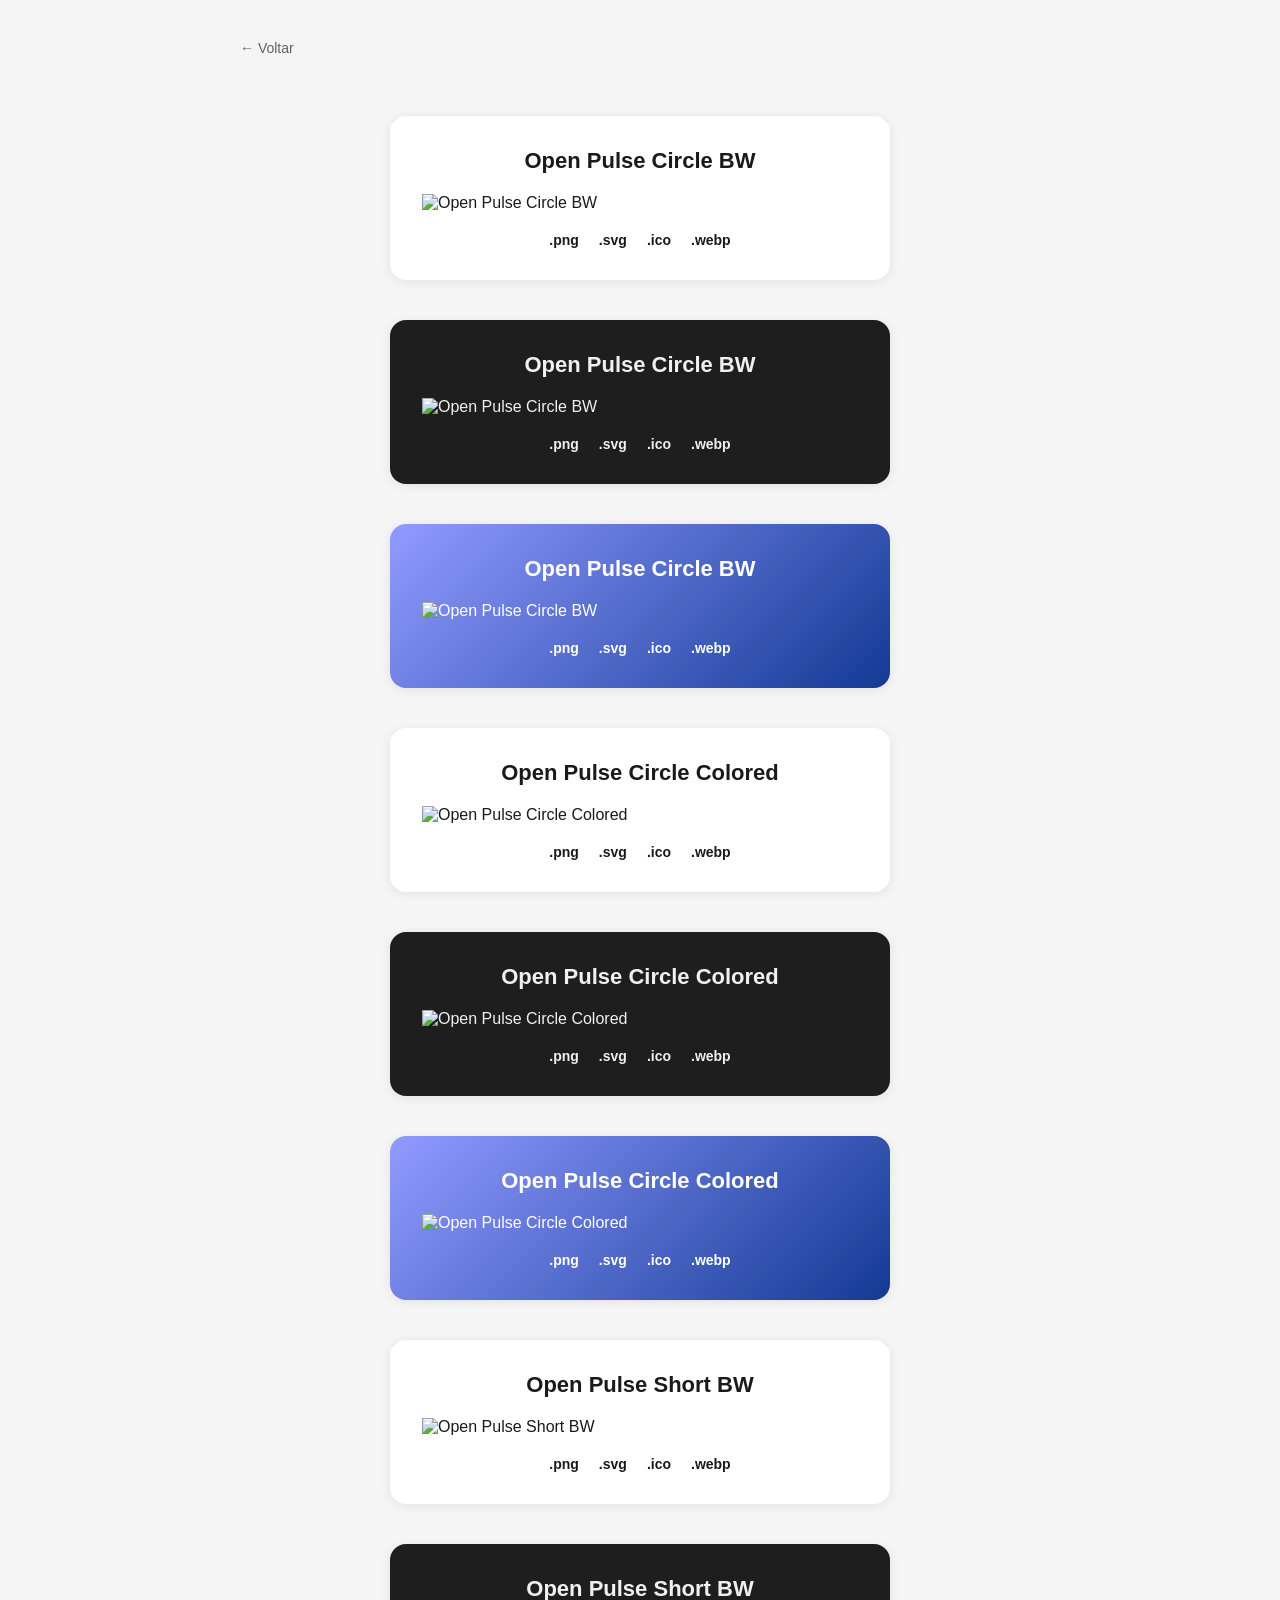
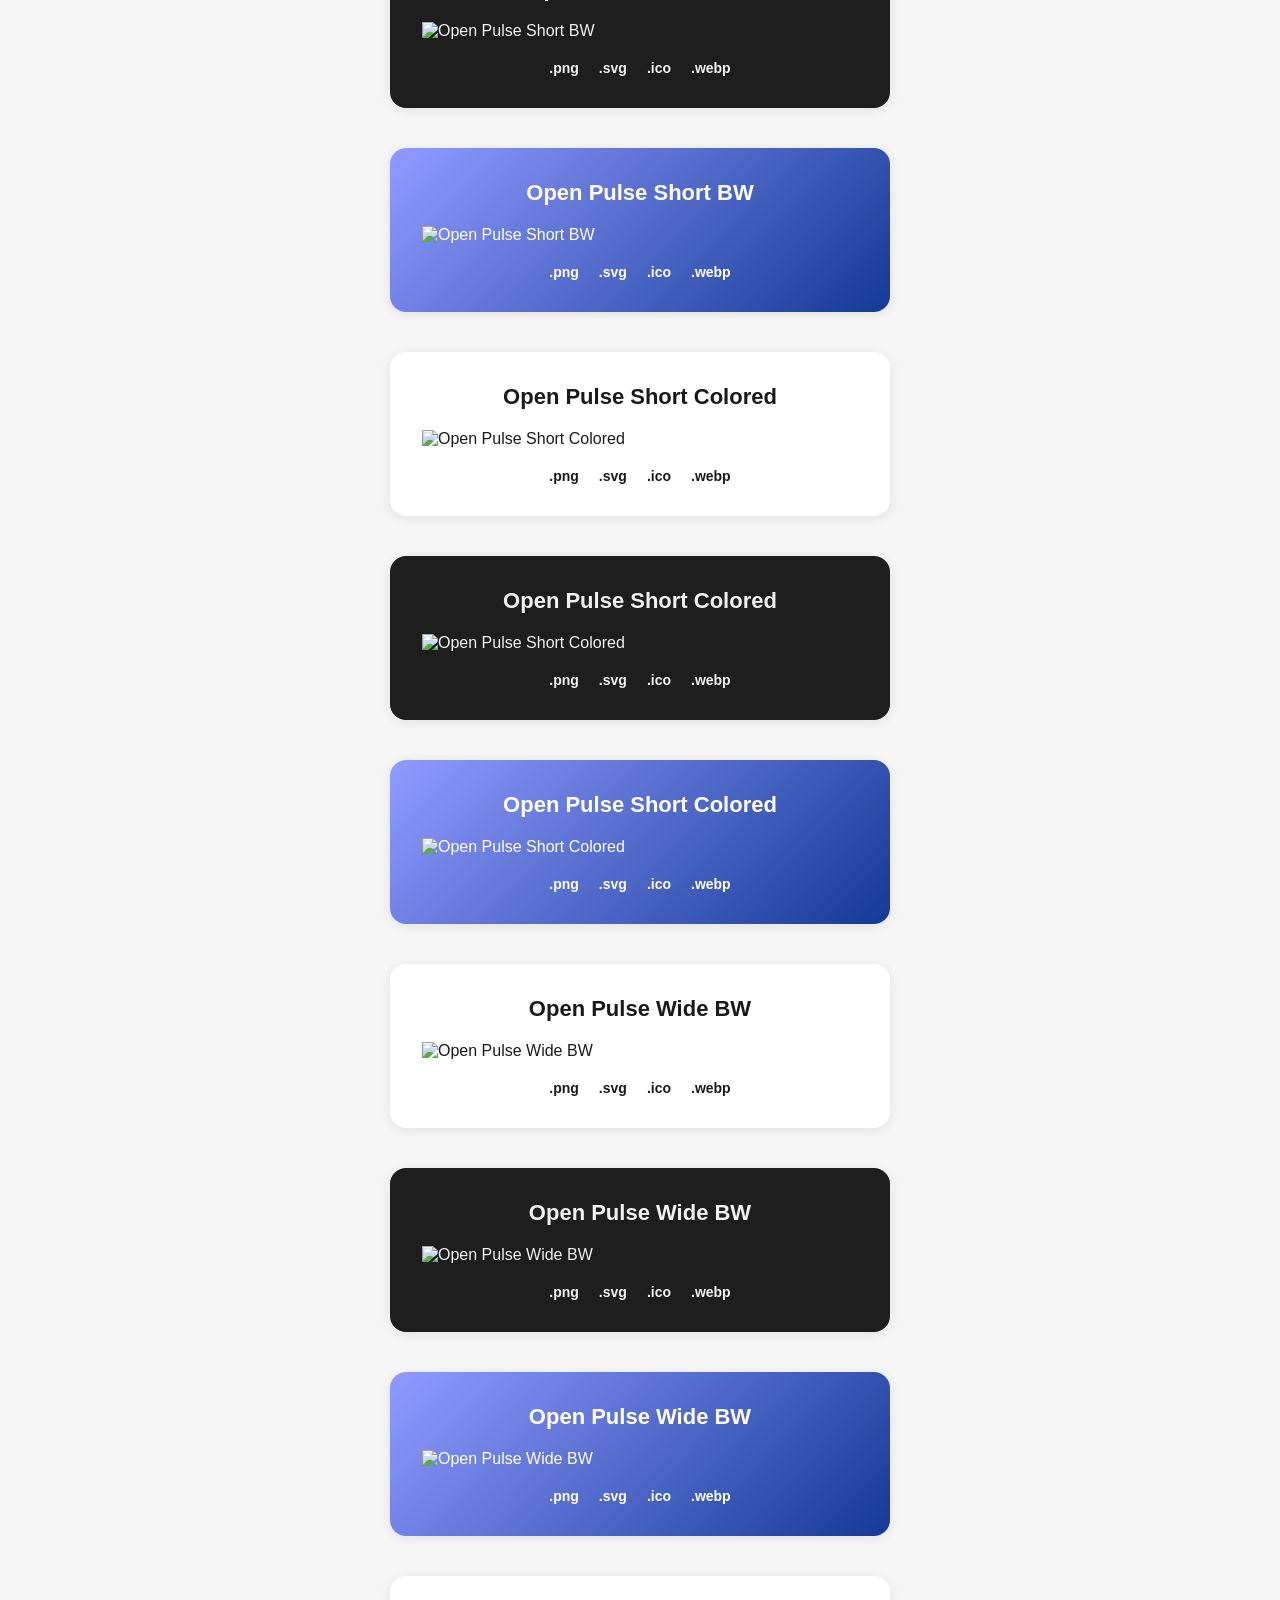
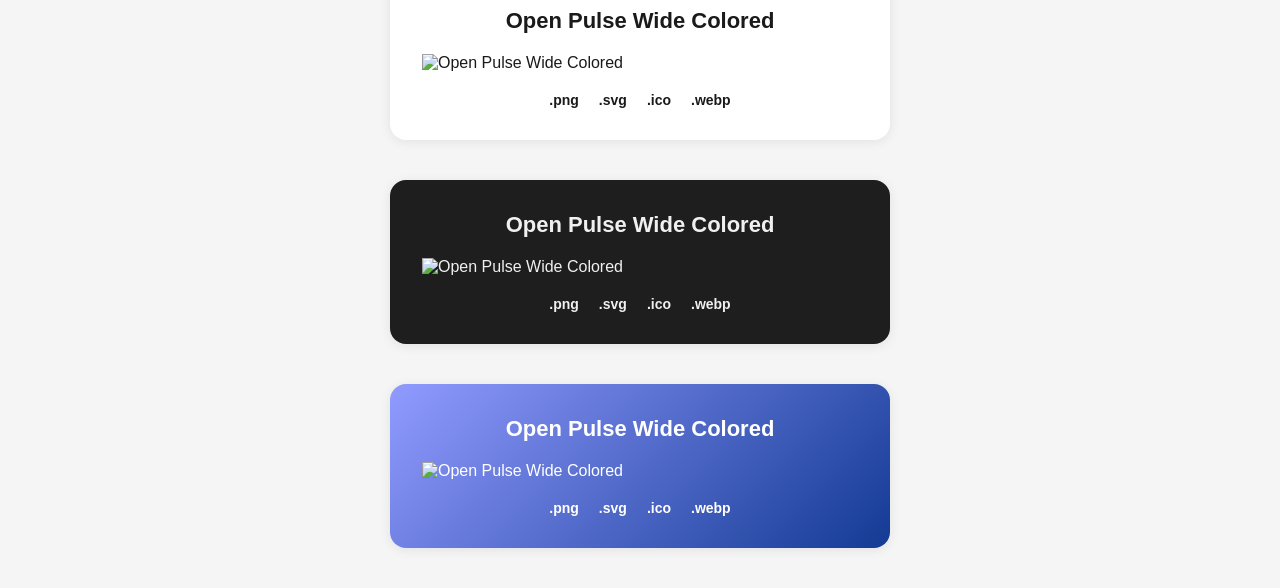
==== docs/pulse.html @ f3afb4b7 "rename pages to dos" ====
<!DOCTYPE html>
<html lang="pt-BR">
<head>
  <meta charset="UTF-8">
  <meta name="viewport" content="width=device-width, initial-scale=1.0">
  <title>Open Pulse — Logos</title>
  <link rel="stylesheet" href="style.css">
</head>
<body>
  <div class="container">

    <a href="index.html" class="back-link">&larr; Voltar</a>

    <div class="block theme-light">
      <div class="block-title">Open Pulse Circle BW</div>
      <img class="block-logo" src="../data/png/logos_open_pulse_circle_bw_light_background.png" alt="Open Pulse Circle BW">
      <ul class="block-links">
        <li><span class="label">.png</span></li>
        <li><span class="label">.svg</span></li>
        <li><span class="label">.ico</span></li>
        <li><span class="label">.webp</span></li>
      </ul>
    </div>

    <div class="block theme-dark">
      <div class="block-title">Open Pulse Circle BW</div>
      <img class="block-logo" src="../data/png/logos_open_pulse_circle_bw_dark_background.png" alt="Open Pulse Circle BW">
      <ul class="block-links">
        <li><span class="label">.png</span></li>
        <li><span class="label">.svg</span></li>
        <li><span class="label">.ico</span></li>
        <li><span class="label">.webp</span></li>
      </ul>
    </div>

    <div class="block theme-color">
      <div class="block-title">Open Pulse Circle BW</div>
      <img class="block-logo" src="../data/png/logos_open_pulse_circle_bw_other_background.png" alt="Open Pulse Circle BW">
      <ul class="block-links">
        <li><span class="label">.png</span></li>
        <li><span class="label">.svg</span></li>
        <li><span class="label">.ico</span></li>
        <li><span class="label">.webp</span></li>
      </ul>
    </div>

    <div class="block theme-light">
      <div class="block-title">Open Pulse Circle Colored</div>
      <img class="block-logo" src="../data/png/logos_open_pulse_circle_colored_light_background.png" alt="Open Pulse Circle Colored">
      <ul class="block-links">
        <li><span class="label">.png</span></li>
        <li><span class="label">.svg</span></li>
        <li><span class="label">.ico</span></li>
        <li><span class="label">.webp</span></li>
      </ul>
    </div>

    <div class="block theme-dark">
      <div class="block-title">Open Pulse Circle Colored</div>
      <img class="block-logo" src="../data/png/logos_open_pulse_circle_colored_dark_background.png" alt="Open Pulse Circle Colored">
      <ul class="block-links">
        <li><span class="label">.png</span></li>
        <li><span class="label">.svg</span></li>
        <li><span class="label">.ico</span></li>
        <li><span class="label">.webp</span></li>
      </ul>
    </div>

    <div class="block theme-color">
      <div class="block-title">Open Pulse Circle Colored</div>
      <img class="block-logo" src="../data/png/logos_open_pulse_circle_colored_other_background.png" alt="Open Pulse Circle Colored">
      <ul class="block-links">
        <li><span class="label">.png</span></li>
        <li><span class="label">.svg</span></li>
        <li><span class="label">.ico</span></li>
        <li><span class="label">.webp</span></li>
      </ul>
    </div>

    <div class="block theme-light">
      <div class="block-title">Open Pulse Short BW</div>
      <img class="block-logo" src="../data/png/logos_open_pulse_short_bw_light_background.png" alt="Open Pulse Short BW">
      <ul class="block-links">
        <li><span class="label">.png</span></li>
        <li><span class="label">.svg</span></li>
        <li><span class="label">.ico</span></li>
        <li><span class="label">.webp</span></li>
      </ul>
    </div>

    <div class="block theme-dark">
      <div class="block-title">Open Pulse Short BW</div>
      <img class="block-logo" src="../data/png/logos_open_pulse_short_bw_dark_background.png" alt="Open Pulse Short BW">
      <ul class="block-links">
        <li><span class="label">.png</span></li>
        <li><span class="label">.svg</span></li>
        <li><span class="label">.ico</span></li>
        <li><span class="label">.webp</span></li>
      </ul>
    </div>

    <div class="block theme-color">
      <div class="block-title">Open Pulse Short BW</div>
      <img class="block-logo" src="../data/png/logos_open_pulse_short_bw_other_background.png" alt="Open Pulse Short BW">
      <ul class="block-links">
        <li><span class="label">.png</span></li>
        <li><span class="label">.svg</span></li>
        <li><span class="label">.ico</span></li>
        <li><span class="label">.webp</span></li>
      </ul>
    </div>

    <div class="block theme-light">
      <div class="block-title">Open Pulse Short Colored</div>
      <img class="block-logo" src="../data/png/logos_open_pulse_short_colored_light_background.png" alt="Open Pulse Short Colored">
      <ul class="block-links">
        <li><span class="label">.png</span></li>
        <li><span class="label">.svg</span></li>
        <li><span class="label">.ico</span></li>
        <li><span class="label">.webp</span></li>
      </ul>
    </div>

    <div class="block theme-dark">
      <div class="block-title">Open Pulse Short Colored</div>
      <img class="block-logo" src="../data/png/logos_open_pulse_short_colored_dark_background.png" alt="Open Pulse Short Colored">
      <ul class="block-links">
        <li><span class="label">.png</span></li>
        <li><span class="label">.svg</span></li>
        <li><span class="label">.ico</span></li>
        <li><span class="label">.webp</span></li>
      </ul>
    </div>

    <div class="block theme-color">
      <div class="block-title">Open Pulse Short Colored</div>
      <img class="block-logo" src="../data/png/logos_open_pulse_short_colored_other_background.png" alt="Open Pulse Short Colored">
      <ul class="block-links">
        <li><span class="label">.png</span></li>
        <li><span class="label">.svg</span></li>
        <li><span class="label">.ico</span></li>
        <li><span class="label">.webp</span></li>
      </ul>
    </div>

    <div class="block theme-light">
      <div class="block-title">Open Pulse Wide BW</div>
      <img class="block-logo" src="../data/png/logos_open_pulse_wide_bw_light_background.png" alt="Open Pulse Wide BW">
      <ul class="block-links">
        <li><span class="label">.png</span></li>
        <li><span class="label">.svg</span></li>
        <li><span class="label">.ico</span></li>
        <li><span class="label">.webp</span></li>
      </ul>
    </div>

    <div class="block theme-dark">
      <div class="block-title">Open Pulse Wide BW</div>
      <img class="block-logo" src="../data/png/logos_open_pulse_wide_bw_dark_background.png" alt="Open Pulse Wide BW">
      <ul class="block-links">
        <li><span class="label">.png</span></li>
        <li><span class="label">.svg</span></li>
        <li><span class="label">.ico</span></li>
        <li><span class="label">.webp</span></li>
      </ul>
    </div>

    <div class="block theme-color">
      <div class="block-title">Open Pulse Wide BW</div>
      <img class="block-logo" src="../data/png/logos_open_pulse_wide_bw_other_background.png" alt="Open Pulse Wide BW">
      <ul class="block-links">
        <li><span class="label">.png</span></li>
        <li><span class="label">.svg</span></li>
        <li><span class="label">.ico</span></li>
        <li><span class="label">.webp</span></li>
      </ul>
    </div>

    <div class="block theme-light">
      <div class="block-title">Open Pulse Wide Colored</div>
      <img class="block-logo" src="../data/png/logos_open_pulse_wide_colored_light_background.png" alt="Open Pulse Wide Colored">
      <ul class="block-links">
        <li><span class="label">.png</span></li>
        <li><span class="label">.svg</span></li>
        <li><span class="label">.ico</span></li>
        <li><span class="label">.webp</span></li>
      </ul>
    </div>

    <div class="block theme-dark">
      <div class="block-title">Open Pulse Wide Colored</div>
      <img class="block-logo" src="../data/png/logos_open_pulse_wide_colored_dark_background.png" alt="Open Pulse Wide Colored">
      <ul class="block-links">
        <li><span class="label">.png</span></li>
        <li><span class="label">.svg</span></li>
        <li><span class="label">.ico</span></li>
        <li><span class="label">.webp</span></li>
      </ul>
    </div>

    <div class="block theme-color">
      <div class="block-title">Open Pulse Wide Colored</div>
      <img class="block-logo" src="../data/png/logos_open_pulse_wide_colored_other_background.png" alt="Open Pulse Wide Colored">
      <ul class="block-links">
        <li><span class="label">.png</span></li>
        <li><span class="label">.svg</span></li>
        <li><span class="label">.ico</span></li>
        <li><span class="label">.webp</span></li>
      </ul>
    </div>

  </div>
</body>
</html>
---- docs/style.css ----
* {
  margin: 0;
  padding: 0;
  box-sizing: border-box;
}

body {
  font-family: -apple-system, BlinkMacSystemFont, 'Segoe UI', Roboto, sans-serif;
  background: #f5f5f5;
  padding: 40px 20px;
}

.container {
  max-width: 800px;
  margin: 0 auto;
  display: flex;
  flex-direction: column;
  align-items: center;
  gap: 40px;
}

.block {
  width: 100%;
  max-width: 500px;
  border-radius: 16px;
  padding: 32px;
  transition: background 0.3s, color 0.3s;
  background: #ffffff;
  color: #1a1a1a;
  box-shadow: 0 2px 12px rgba(0, 0, 0, 0.08);
}

.block-title {
  font-size: 22px;
  font-weight: 700;
  margin-bottom: 20px;
  text-align: center;
}

.block-logo {
  display: block;
  max-width: 100%;
  height: auto;
  margin: 0 auto 20px;
  max-height: 160px;
  object-fit: contain;
}

.back-link {
  display: inline-block;
  margin-bottom: 20px;
  color: inherit;
  text-decoration: none;
  font-size: 14px;
  opacity: 0.6;
  align-self: flex-start;
}

.back-link:hover {
  opacity: 1;
}

.block-links {
  list-style: none;
  display: flex;
  flex-wrap: wrap;
  justify-content: center;
  gap: 12px 20px;
}

.block-links li {
  font-size: 14px;
}

.block-links .label {
  font-weight: 600;
}

.nav-btn {
  display: block;
  width: 280px;
  padding: 16px 0;
  border-radius: 12px;
  font-size: 20px;
  font-weight: 700;
  text-decoration: none;
  color: #fff;
  background: #1a1a1a;
  transition: opacity 0.2s;
  text-align: center;
}

.nav-btn:hover {
  opacity: 0.8;
}

.block.theme-light {
  background: #ffffff;
  color: #1a1a1a;
}

.block.theme-dark {
  background: #1e1e1e;
  color: #f0f0f0;
}

.block.theme-color {
  background: linear-gradient(135deg, #919BFF, #133A94);
  color: #ffffff;
}
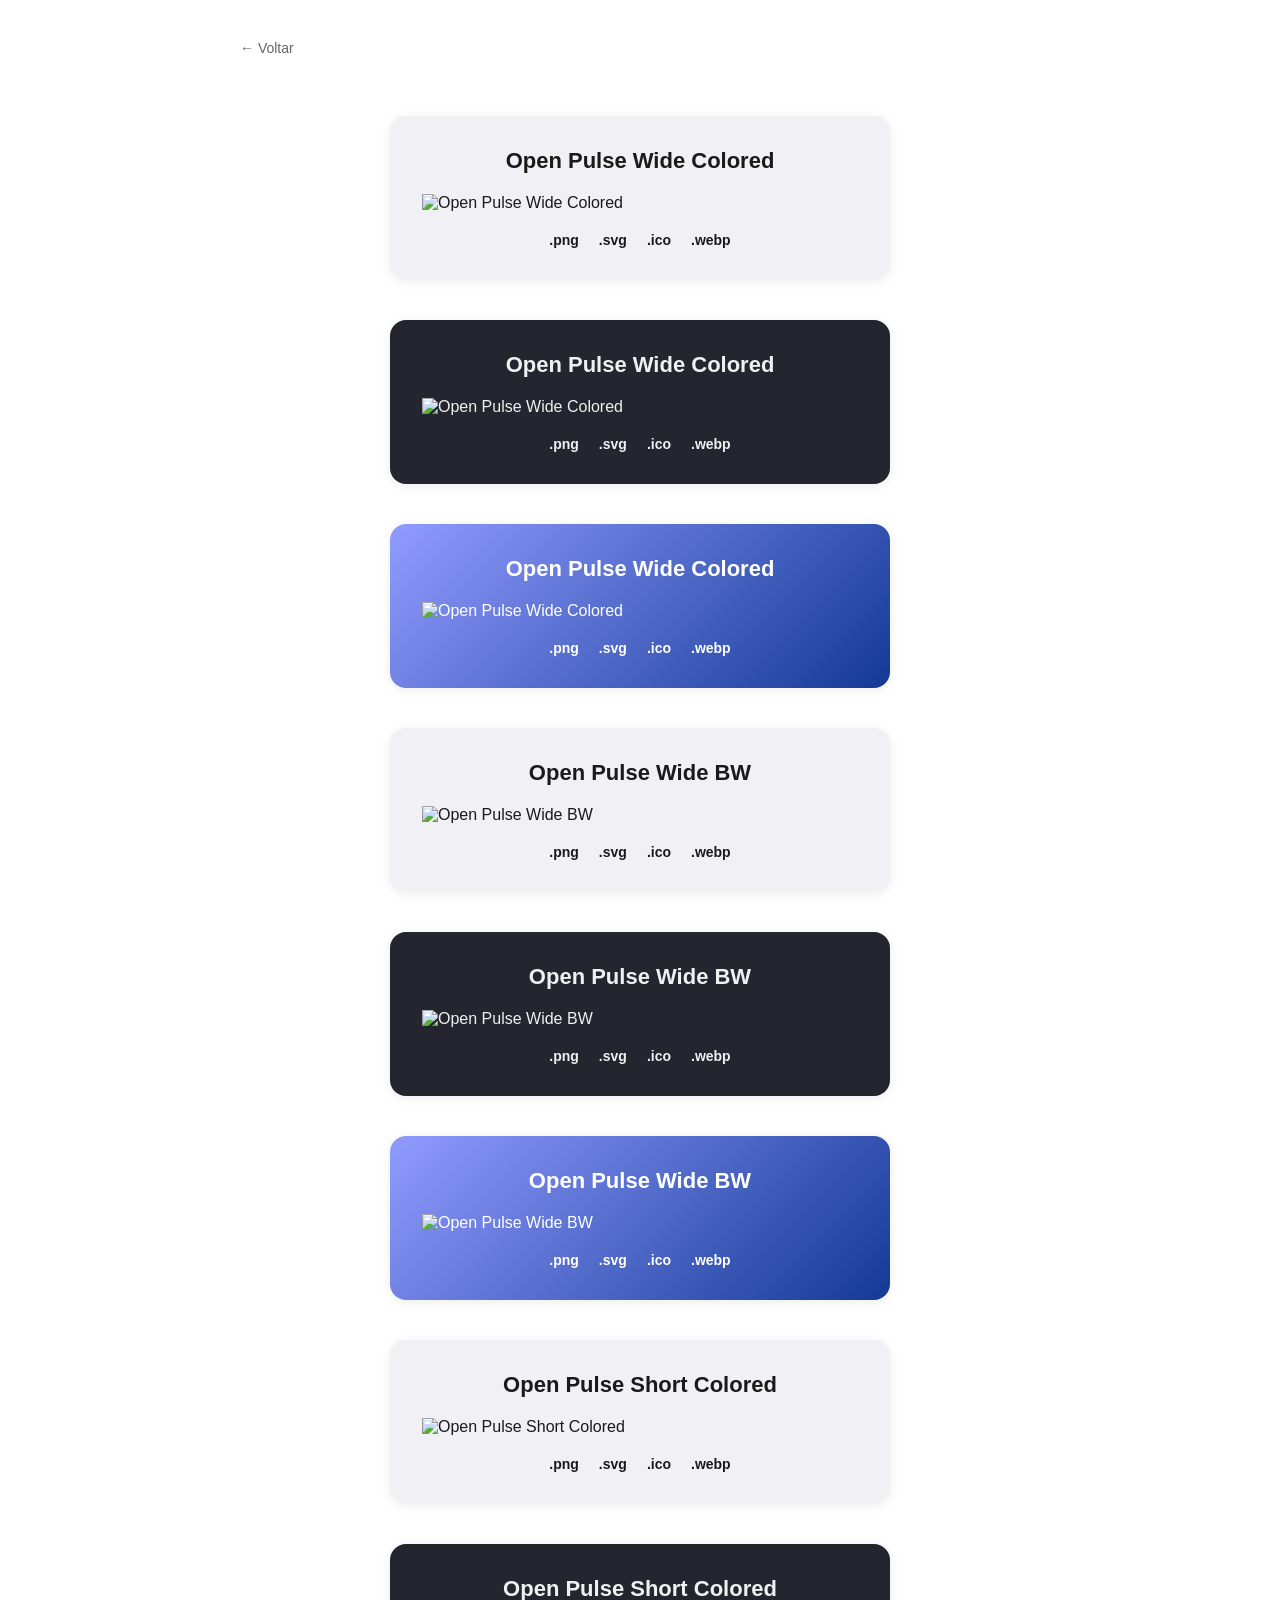
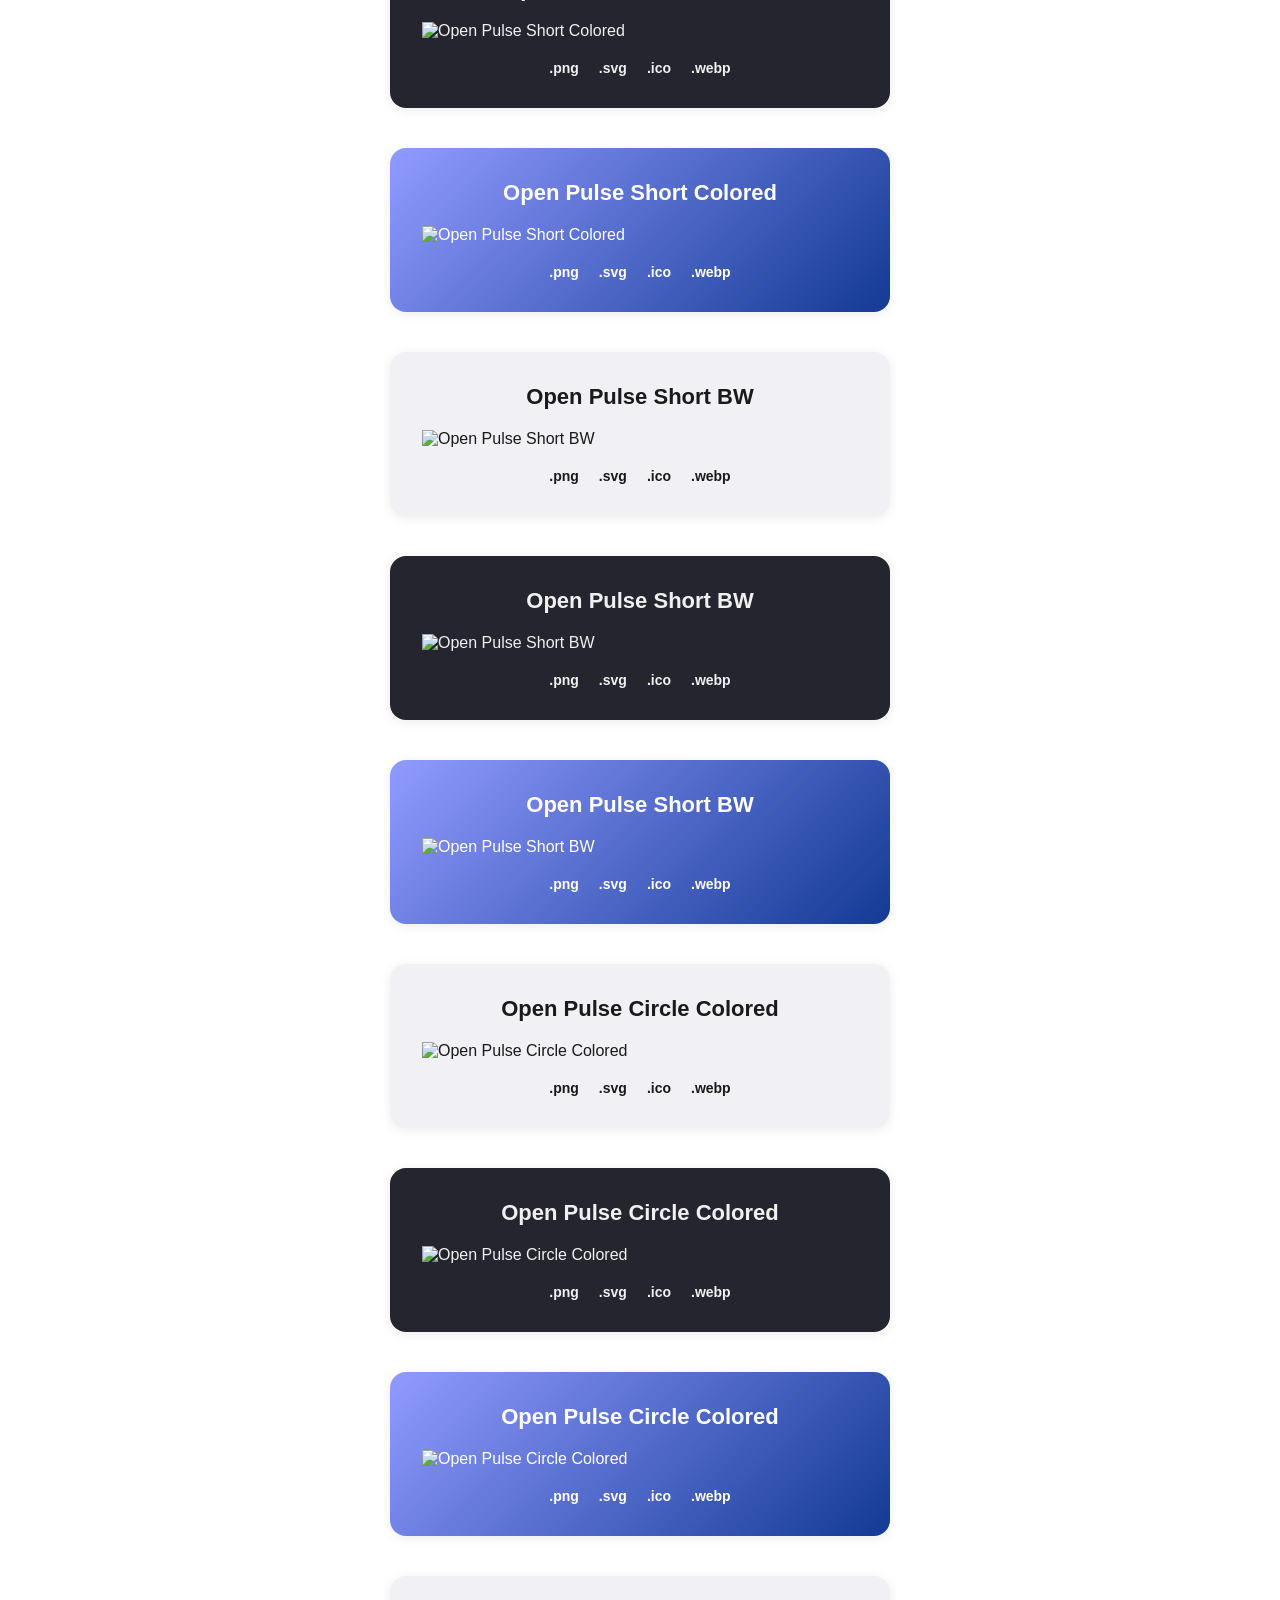
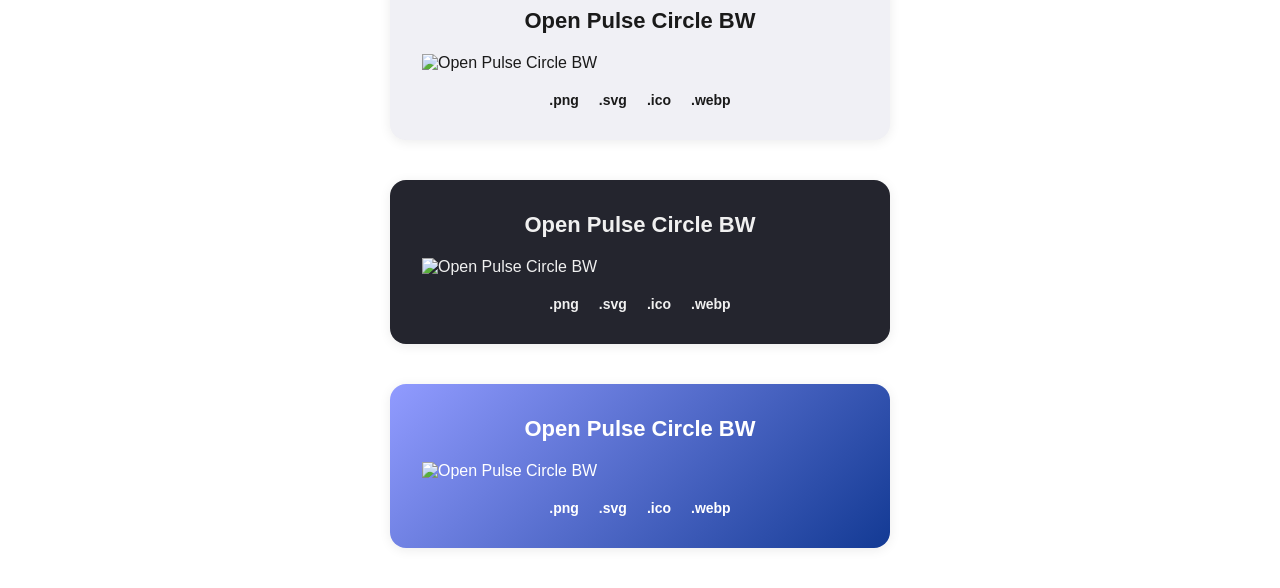
==== commit 59f8d779: "Update pulse page order" ====
--- a/docs/pulse.html
+++ b/docs/pulse.html
@@ -12,8 +12,174 @@
     <a href="index.html" class="back-link">&larr; Voltar</a>
 
     <div class="block theme-light">
+      <div class="block-title">Open Pulse Wide Colored</div>
+      <img class="block-logo" src="https://media.githubusercontent.com/media/andrefpf/bosta/main/data/png/logos_open_pulse_wide_colored_light_background.png" alt="Open Pulse Wide Colored">
+      <ul class="block-links">
+        <li><span class="label">.png</span></li>
+        <li><span class="label">.svg</span></li>
+        <li><span class="label">.ico</span></li>
+        <li><span class="label">.webp</span></li>
+      </ul>
+    </div>
+
+    <div class="block theme-dark">
+      <div class="block-title">Open Pulse Wide Colored</div>
+      <img class="block-logo" src="https://media.githubusercontent.com/media/andrefpf/bosta/main/data/png/logos_open_pulse_wide_colored_dark_background.png" alt="Open Pulse Wide Colored">
+      <ul class="block-links">
+        <li><span class="label">.png</span></li>
+        <li><span class="label">.svg</span></li>
+        <li><span class="label">.ico</span></li>
+        <li><span class="label">.webp</span></li>
+      </ul>
+    </div>
+
+    <div class="block theme-color">
+      <div class="block-title">Open Pulse Wide Colored</div>
+      <img class="block-logo" src="https://media.githubusercontent.com/media/andrefpf/bosta/main/data/png/logos_open_pulse_wide_colored_other_background.png" alt="Open Pulse Wide Colored">
+      <ul class="block-links">
+        <li><span class="label">.png</span></li>
+        <li><span class="label">.svg</span></li>
+        <li><span class="label">.ico</span></li>
+        <li><span class="label">.webp</span></li>
+      </ul>
+    </div>
+
+    <div class="block theme-light">
+      <div class="block-title">Open Pulse Wide BW</div>
+      <img class="block-logo" src="https://media.githubusercontent.com/media/andrefpf/bosta/main/data/png/logos_open_pulse_wide_bw_light_background.png" alt="Open Pulse Wide BW">
+      <ul class="block-links">
+        <li><span class="label">.png</span></li>
+        <li><span class="label">.svg</span></li>
+        <li><span class="label">.ico</span></li>
+        <li><span class="label">.webp</span></li>
+      </ul>
+    </div>
+
+    <div class="block theme-dark">
+      <div class="block-title">Open Pulse Wide BW</div>
+      <img class="block-logo" src="https://media.githubusercontent.com/media/andrefpf/bosta/main/data/png/logos_open_pulse_wide_bw_dark_background.png" alt="Open Pulse Wide BW">
+      <ul class="block-links">
+        <li><span class="label">.png</span></li>
+        <li><span class="label">.svg</span></li>
+        <li><span class="label">.ico</span></li>
+        <li><span class="label">.webp</span></li>
+      </ul>
+    </div>
+
+    <div class="block theme-color">
+      <div class="block-title">Open Pulse Wide BW</div>
+      <img class="block-logo" src="https://media.githubusercontent.com/media/andrefpf/bosta/main/data/png/logos_open_pulse_wide_bw_other_background.png" alt="Open Pulse Wide BW">
+      <ul class="block-links">
+        <li><span class="label">.png</span></li>
+        <li><span class="label">.svg</span></li>
+        <li><span class="label">.ico</span></li>
+        <li><span class="label">.webp</span></li>
+      </ul>
+    </div>
+
+    <div class="block theme-light">
+      <div class="block-title">Open Pulse Short Colored</div>
+      <img class="block-logo" src="https://media.githubusercontent.com/media/andrefpf/bosta/main/data/png/logos_open_pulse_short_colored_light_background.png" alt="Open Pulse Short Colored">
+      <ul class="block-links">
+        <li><span class="label">.png</span></li>
+        <li><span class="label">.svg</span></li>
+        <li><span class="label">.ico</span></li>
+        <li><span class="label">.webp</span></li>
+      </ul>
+    </div>
+
+    <div class="block theme-dark">
+      <div class="block-title">Open Pulse Short Colored</div>
+      <img class="block-logo" src="https://media.githubusercontent.com/media/andrefpf/bosta/main/data/png/logos_open_pulse_short_colored_dark_background.png" alt="Open Pulse Short Colored">
+      <ul class="block-links">
+        <li><span class="label">.png</span></li>
+        <li><span class="label">.svg</span></li>
+        <li><span class="label">.ico</span></li>
+        <li><span class="label">.webp</span></li>
+      </ul>
+    </div>
+
+    <div class="block theme-color">
+      <div class="block-title">Open Pulse Short Colored</div>
+      <img class="block-logo" src="https://media.githubusercontent.com/media/andrefpf/bosta/main/data/png/logos_open_pulse_short_colored_other_background.png" alt="Open Pulse Short Colored">
+      <ul class="block-links">
+        <li><span class="label">.png</span></li>
+        <li><span class="label">.svg</span></li>
+        <li><span class="label">.ico</span></li>
+        <li><span class="label">.webp</span></li>
+      </ul>
+    </div>
+
+    <div class="block theme-light">
+      <div class="block-title">Open Pulse Short BW</div>
+      <img class="block-logo" src="https://media.githubusercontent.com/media/andrefpf/bosta/main/data/png/logos_open_pulse_short_bw_light_background.png" alt="Open Pulse Short BW">
+      <ul class="block-links">
+        <li><span class="label">.png</span></li>
+        <li><span class="label">.svg</span></li>
+        <li><span class="label">.ico</span></li>
+        <li><span class="label">.webp</span></li>
+      </ul>
+    </div>
+
+    <div class="block theme-dark">
+      <div class="block-title">Open Pulse Short BW</div>
+      <img class="block-logo" src="https://media.githubusercontent.com/media/andrefpf/bosta/main/data/png/logos_open_pulse_short_bw_dark_background.png" alt="Open Pulse Short BW">
+      <ul class="block-links">
+        <li><span class="label">.png</span></li>
+        <li><span class="label">.svg</span></li>
+        <li><span class="label">.ico</span></li>
+        <li><span class="label">.webp</span></li>
+      </ul>
+    </div>
+
+    <div class="block theme-color">
+      <div class="block-title">Open Pulse Short BW</div>
+      <img class="block-logo" src="https://media.githubusercontent.com/media/andrefpf/bosta/main/data/png/logos_open_pulse_short_bw_other_background.png" alt="Open Pulse Short BW">
+      <ul class="block-links">
+        <li><span class="label">.png</span></li>
+        <li><span class="label">.svg</span></li>
+        <li><span class="label">.ico</span></li>
+        <li><span class="label">.webp</span></li>
+      </ul>
+    </div>
+
+
+    <div class="block theme-light">
+      <div class="block-title">Open Pulse Circle Colored</div>
+      <img class="block-logo" src="https://media.githubusercontent.com/media/andrefpf/bosta/main/data/png/logos_open_pulse_circle_colored_light_background.png" alt="Open Pulse Circle Colored">
+      <ul class="block-links">
+        <li><span class="label">.png</span></li>
+        <li><span class="label">.svg</span></li>
+        <li><span class="label">.ico</span></li>
+        <li><span class="label">.webp</span></li>
+      </ul>
+    </div>
+
+    <div class="block theme-dark">
+      <div class="block-title">Open Pulse Circle Colored</div>
+      <img class="block-logo" src="https://media.githubusercontent.com/media/andrefpf/bosta/main/data/png/logos_open_pulse_circle_colored_dark_background.png" alt="Open Pulse Circle Colored">
+      <ul class="block-links">
+        <li><span class="label">.png</span></li>
+        <li><span class="label">.svg</span></li>
+        <li><span class="label">.ico</span></li>
+        <li><span class="label">.webp</span></li>
+      </ul>
+    </div>
+
+    <div class="block theme-color">
+      <div class="block-title">Open Pulse Circle Colored</div>
+      <img class="block-logo" src="https://media.githubusercontent.com/media/andrefpf/bosta/main/data/png/logos_open_pulse_circle_colored_other_background.png" alt="Open Pulse Circle Colored">
+      <ul class="block-links">
+        <li><span class="label">.png</span></li>
+        <li><span class="label">.svg</span></li>
+        <li><span class="label">.ico</span></li>
+        <li><span class="label">.webp</span></li>
+      </ul>
+    </div>
+
+    <div class="block theme-light">
       <div class="block-title">Open Pulse Circle BW</div>
-      <img class="block-logo" src="../data/png/logos_open_pulse_circle_bw_light_background.png" alt="Open Pulse Circle BW">
+      <img class="block-logo" src="https://media.githubusercontent.com/media/andrefpf/bosta/main/data/png/logos_open_pulse_circle_bw_light_background.png" alt="Open Pulse Circle BW">
       <ul class="block-links">
         <li><span class="label">.png</span></li>
         <li><span class="label">.svg</span></li>
@@ -24,7 +190,7 @@
 
     <div class="block theme-dark">
       <div class="block-title">Open Pulse Circle BW</div>
-      <img class="block-logo" src="../data/png/logos_open_pulse_circle_bw_dark_background.png" alt="Open Pulse Circle BW">
+      <img class="block-logo" src="https://media.githubusercontent.com/media/andrefpf/bosta/main/data/png/logos_open_pulse_circle_bw_dark_background.png" alt="Open Pulse Circle BW">
       <ul class="block-links">
         <li><span class="label">.png</span></li>
         <li><span class="label">.svg</span></li>
@@ -35,172 +201,7 @@
 
     <div class="block theme-color">
       <div class="block-title">Open Pulse Circle BW</div>
-      <img class="block-logo" src="../data/png/logos_open_pulse_circle_bw_other_background.png" alt="Open Pulse Circle BW">
-      <ul class="block-links">
-        <li><span class="label">.png</span></li>
-        <li><span class="label">.svg</span></li>
-        <li><span class="label">.ico</span></li>
-        <li><span class="label">.webp</span></li>
-      </ul>
-    </div>
-
-    <div class="block theme-light">
-      <div class="block-title">Open Pulse Circle Colored</div>
-      <img class="block-logo" src="../data/png/logos_open_pulse_circle_colored_light_background.png" alt="Open Pulse Circle Colored">
-      <ul class="block-links">
-        <li><span class="label">.png</span></li>
-        <li><span class="label">.svg</span></li>
-        <li><span class="label">.ico</span></li>
-        <li><span class="label">.webp</span></li>
-      </ul>
-    </div>
-
-    <div class="block theme-dark">
-      <div class="block-title">Open Pulse Circle Colored</div>
-      <img class="block-logo" src="../data/png/logos_open_pulse_circle_colored_dark_background.png" alt="Open Pulse Circle Colored">
-      <ul class="block-links">
-        <li><span class="label">.png</span></li>
-        <li><span class="label">.svg</span></li>
-        <li><span class="label">.ico</span></li>
-        <li><span class="label">.webp</span></li>
-      </ul>
-    </div>
-
-    <div class="block theme-color">
-      <div class="block-title">Open Pulse Circle Colored</div>
-      <img class="block-logo" src="../data/png/logos_open_pulse_circle_colored_other_background.png" alt="Open Pulse Circle Colored">
-      <ul class="block-links">
-        <li><span class="label">.png</span></li>
-        <li><span class="label">.svg</span></li>
-        <li><span class="label">.ico</span></li>
-        <li><span class="label">.webp</span></li>
-      </ul>
-    </div>
-
-    <div class="block theme-light">
-      <div class="block-title">Open Pulse Short BW</div>
-      <img class="block-logo" src="../data/png/logos_open_pulse_short_bw_light_background.png" alt="Open Pulse Short BW">
-      <ul class="block-links">
-        <li><span class="label">.png</span></li>
-        <li><span class="label">.svg</span></li>
-        <li><span class="label">.ico</span></li>
-        <li><span class="label">.webp</span></li>
-      </ul>
-    </div>
-
-    <div class="block theme-dark">
-      <div class="block-title">Open Pulse Short BW</div>
-      <img class="block-logo" src="../data/png/logos_open_pulse_short_bw_dark_background.png" alt="Open Pulse Short BW">
-      <ul class="block-links">
-        <li><span class="label">.png</span></li>
-        <li><span class="label">.svg</span></li>
-        <li><span class="label">.ico</span></li>
-        <li><span class="label">.webp</span></li>
-      </ul>
-    </div>
-
-    <div class="block theme-color">
-      <div class="block-title">Open Pulse Short BW</div>
-      <img class="block-logo" src="../data/png/logos_open_pulse_short_bw_other_background.png" alt="Open Pulse Short BW">
-      <ul class="block-links">
-        <li><span class="label">.png</span></li>
-        <li><span class="label">.svg</span></li>
-        <li><span class="label">.ico</span></li>
-        <li><span class="label">.webp</span></li>
-      </ul>
-    </div>
-
-    <div class="block theme-light">
-      <div class="block-title">Open Pulse Short Colored</div>
-      <img class="block-logo" src="../data/png/logos_open_pulse_short_colored_light_background.png" alt="Open Pulse Short Colored">
-      <ul class="block-links">
-        <li><span class="label">.png</span></li>
-        <li><span class="label">.svg</span></li>
-        <li><span class="label">.ico</span></li>
-        <li><span class="label">.webp</span></li>
-      </ul>
-    </div>
-
-    <div class="block theme-dark">
-      <div class="block-title">Open Pulse Short Colored</div>
-      <img class="block-logo" src="../data/png/logos_open_pulse_short_colored_dark_background.png" alt="Open Pulse Short Colored">
-      <ul class="block-links">
-        <li><span class="label">.png</span></li>
-        <li><span class="label">.svg</span></li>
-        <li><span class="label">.ico</span></li>
-        <li><span class="label">.webp</span></li>
-      </ul>
-    </div>
-
-    <div class="block theme-color">
-      <div class="block-title">Open Pulse Short Colored</div>
-      <img class="block-logo" src="../data/png/logos_open_pulse_short_colored_other_background.png" alt="Open Pulse Short Colored">
-      <ul class="block-links">
-        <li><span class="label">.png</span></li>
-        <li><span class="label">.svg</span></li>
-        <li><span class="label">.ico</span></li>
-        <li><span class="label">.webp</span></li>
-      </ul>
-    </div>
-
-    <div class="block theme-light">
-      <div class="block-title">Open Pulse Wide BW</div>
-      <img class="block-logo" src="../data/png/logos_open_pulse_wide_bw_light_background.png" alt="Open Pulse Wide BW">
-      <ul class="block-links">
-        <li><span class="label">.png</span></li>
-        <li><span class="label">.svg</span></li>
-        <li><span class="label">.ico</span></li>
-        <li><span class="label">.webp</span></li>
-      </ul>
-    </div>
-
-    <div class="block theme-dark">
-      <div class="block-title">Open Pulse Wide BW</div>
-      <img class="block-logo" src="../data/png/logos_open_pulse_wide_bw_dark_background.png" alt="Open Pulse Wide BW">
-      <ul class="block-links">
-        <li><span class="label">.png</span></li>
-        <li><span class="label">.svg</span></li>
-        <li><span class="label">.ico</span></li>
-        <li><span class="label">.webp</span></li>
-      </ul>
-    </div>
-
-    <div class="block theme-color">
-      <div class="block-title">Open Pulse Wide BW</div>
-      <img class="block-logo" src="../data/png/logos_open_pulse_wide_bw_other_background.png" alt="Open Pulse Wide BW">
-      <ul class="block-links">
-        <li><span class="label">.png</span></li>
-        <li><span class="label">.svg</span></li>
-        <li><span class="label">.ico</span></li>
-        <li><span class="label">.webp</span></li>
-      </ul>
-    </div>
-
-    <div class="block theme-light">
-      <div class="block-title">Open Pulse Wide Colored</div>
-      <img class="block-logo" src="../data/png/logos_open_pulse_wide_colored_light_background.png" alt="Open Pulse Wide Colored">
-      <ul class="block-links">
-        <li><span class="label">.png</span></li>
-        <li><span class="label">.svg</span></li>
-        <li><span class="label">.ico</span></li>
-        <li><span class="label">.webp</span></li>
-      </ul>
-    </div>
-
-    <div class="block theme-dark">
-      <div class="block-title">Open Pulse Wide Colored</div>
-      <img class="block-logo" src="../data/png/logos_open_pulse_wide_colored_dark_background.png" alt="Open Pulse Wide Colored">
-      <ul class="block-links">
-        <li><span class="label">.png</span></li>
-        <li><span class="label">.svg</span></li>
-        <li><span class="label">.ico</span></li>
-        <li><span class="label">.webp</span></li>
-      </ul>
-    </div>
-
-    <div class="block theme-color">
-      <div class="block-title">Open Pulse Wide Colored</div>
-      <img class="block-logo" src="../data/png/logos_open_pulse_wide_colored_other_background.png" alt="Open Pulse Wide Colored">
+      <img class="block-logo" src="https://media.githubusercontent.com/media/andrefpf/bosta/main/data/png/logos_open_pulse_circle_bw_other_background.png" alt="Open Pulse Circle BW">
       <ul class="block-links">
         <li><span class="label">.png</span></li>
         <li><span class="label">.svg</span></li>
--- a/docs/style.css
+++ b/docs/style.css
@@ -6,7 +6,7 @@
 
 body {
   font-family: -apple-system, BlinkMacSystemFont, 'Segoe UI', Roboto, sans-serif;
-  background: #f5f5f5;
+  background: #ffffff;
   padding: 40px 20px;
 }
 
@@ -95,12 +95,12 @@
 }
 
 .block.theme-light {
-  background: #ffffff;
+  background: #F0F0F5;
   color: #1a1a1a;
 }
 
 .block.theme-dark {
-  background: #1e1e1e;
+  background: #24252E;
   color: #f0f0f0;
 }
 
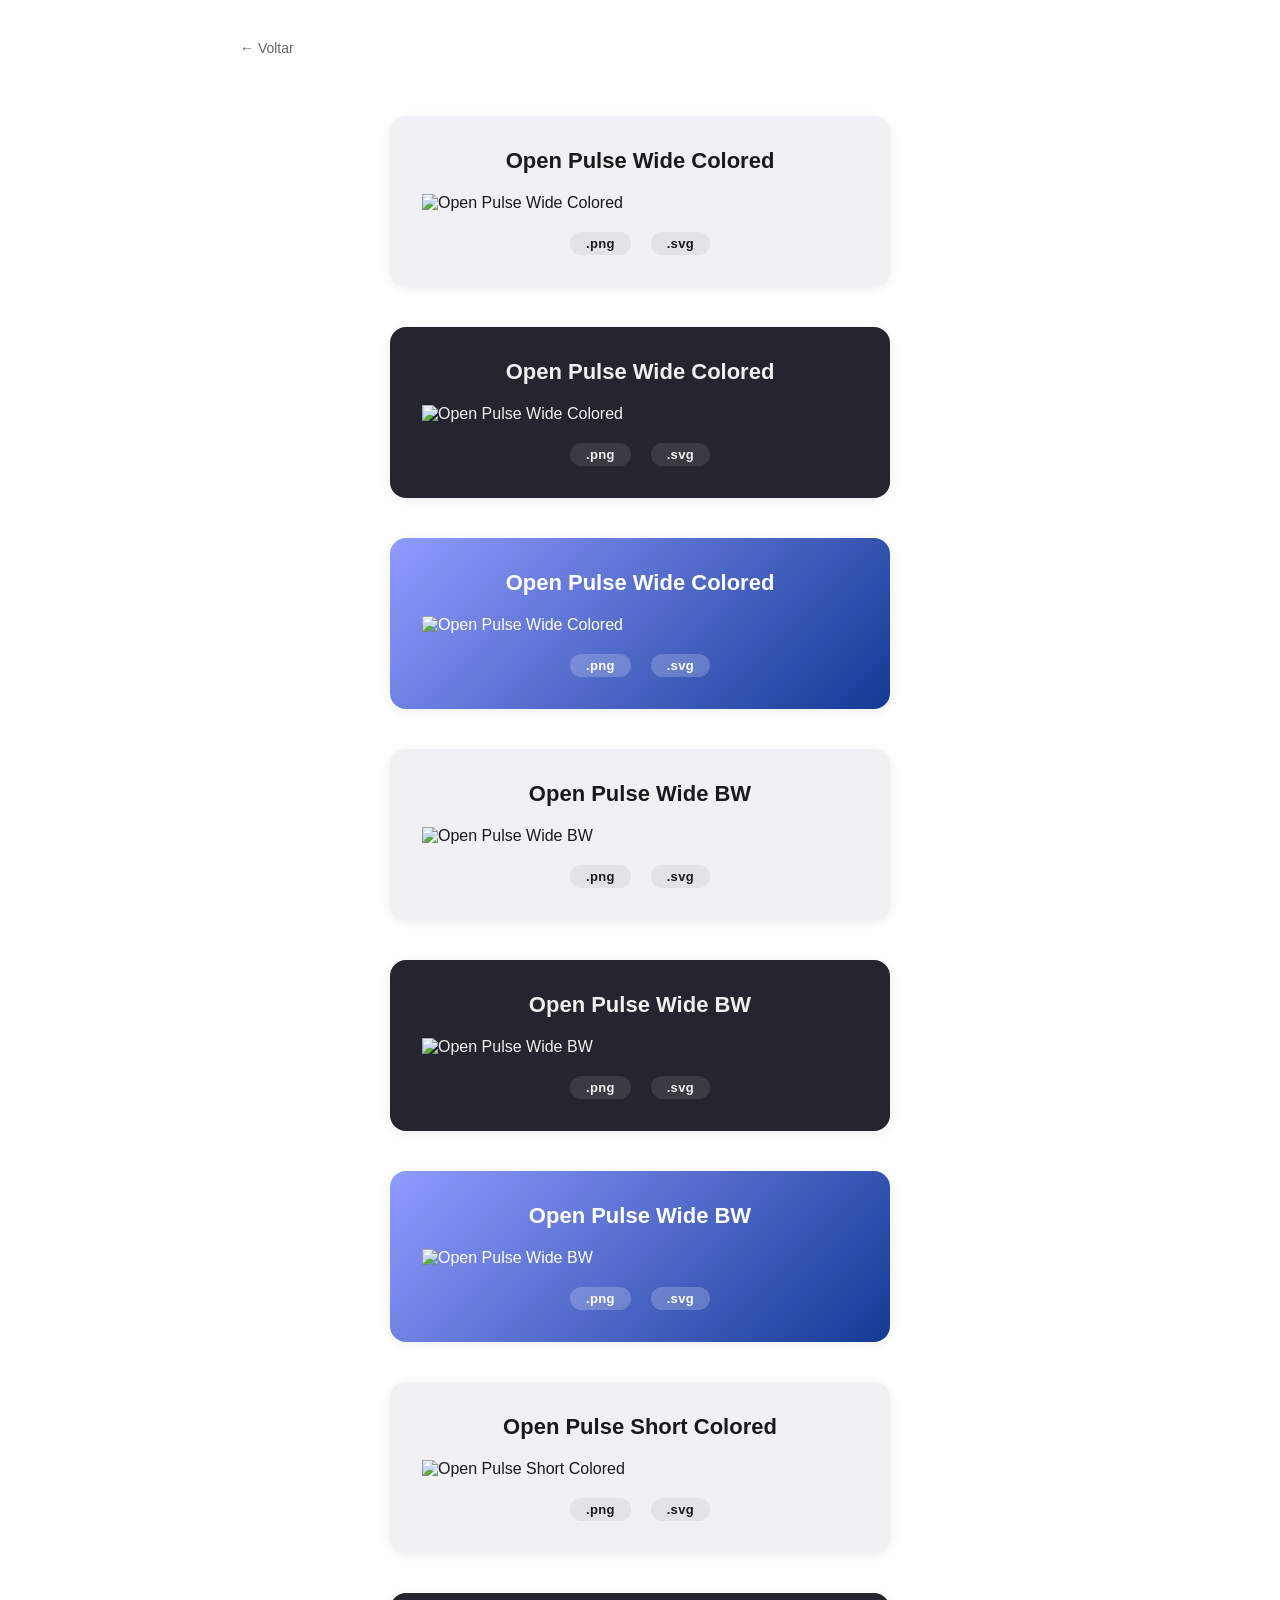
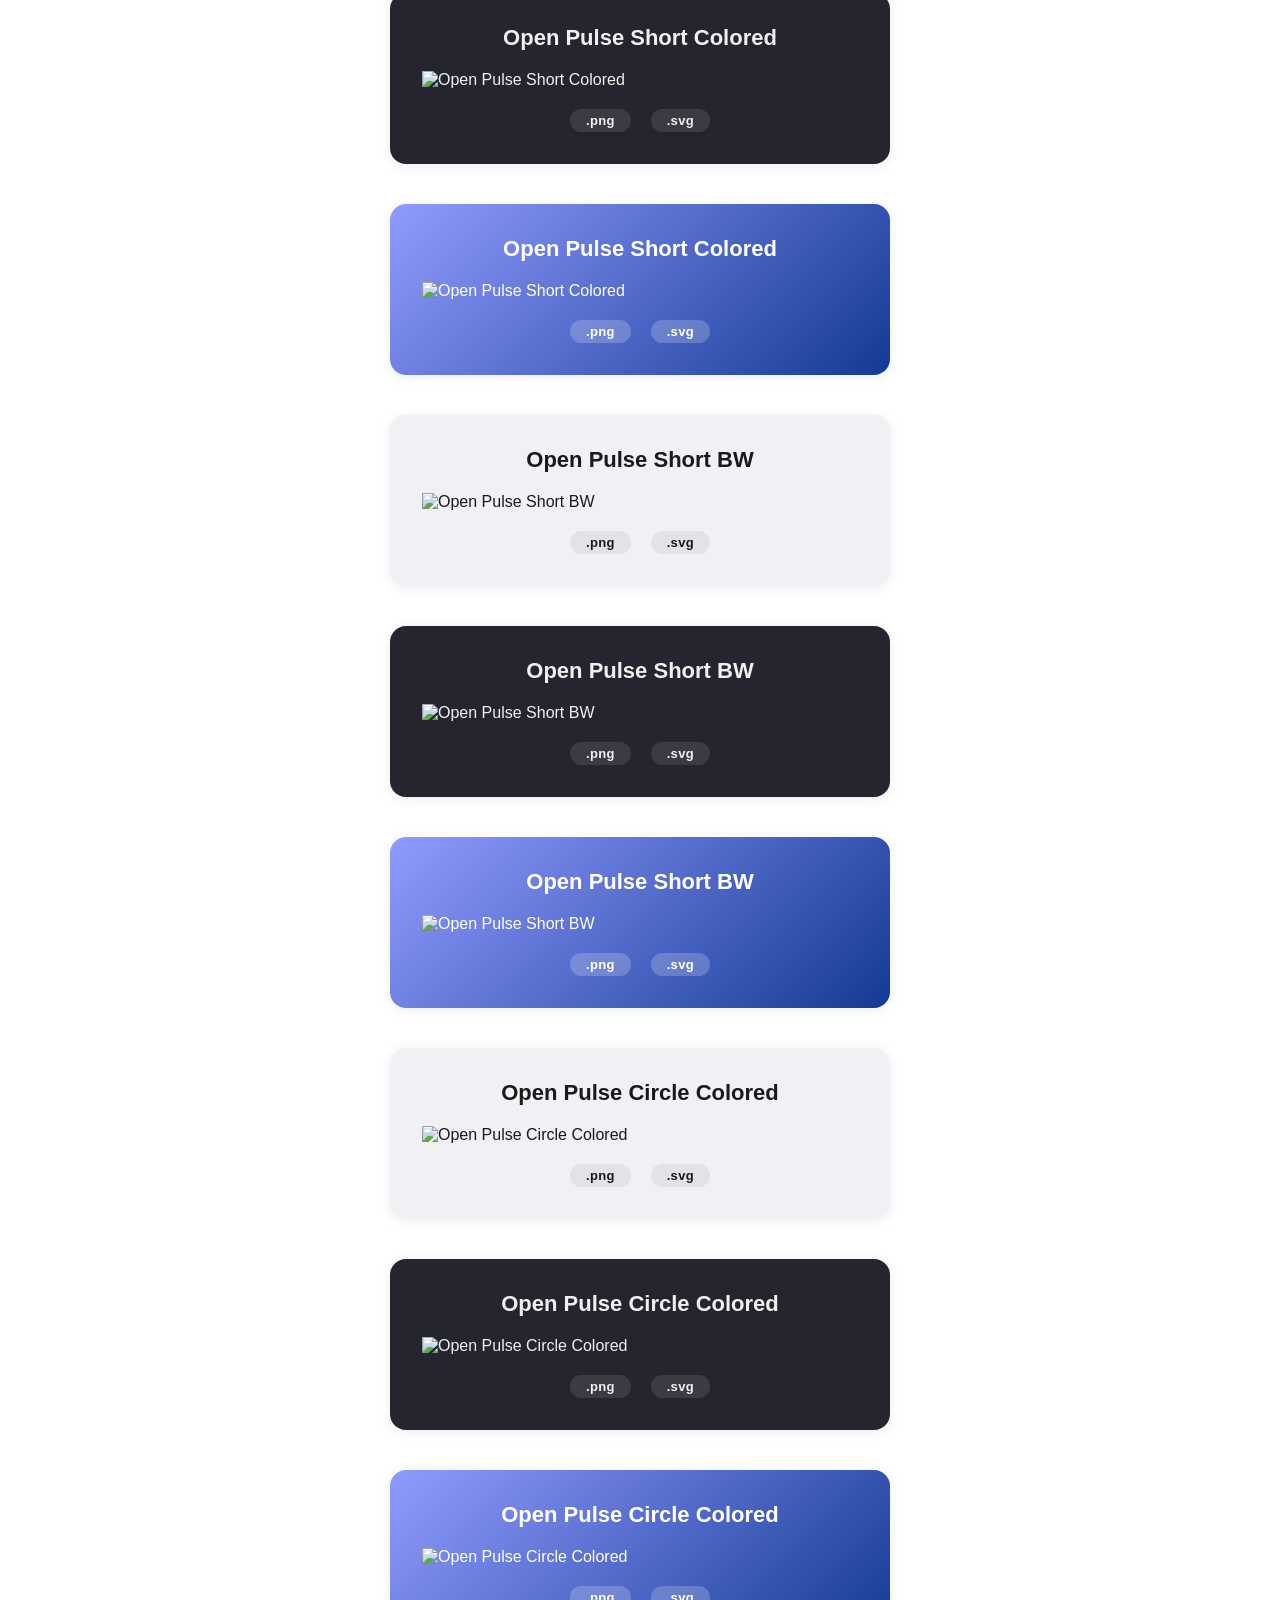
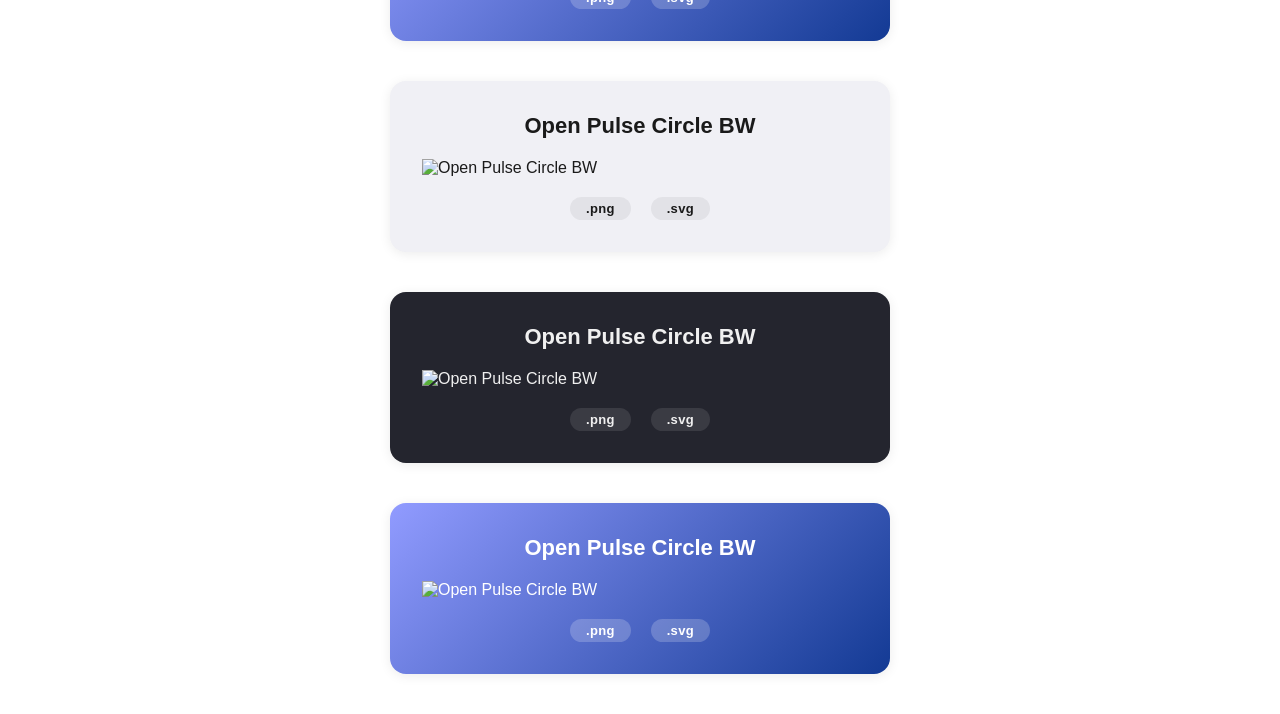
==== commit 85eac020: "Update download files" ====
--- a/docs/pulse.html
+++ b/docs/pulse.html
@@ -13,200 +13,164 @@
 
     <div class="block theme-light">
       <div class="block-title">Open Pulse Wide Colored</div>
-      <img class="block-logo" src="https://media.githubusercontent.com/media/andrefpf/bosta/main/data/png/logos_open_pulse_wide_colored_light_background.png" alt="Open Pulse Wide Colored">
+      <img class="block-logo" src="https://media.githubusercontent.com/media/andrefpf/bosta/main/data/png/open_pulse_wide_colored_light_background.png" alt="Open Pulse Wide Colored">
       <ul class="block-links">
-        <li><span class="label">.png</span></li>
-        <li><span class="label">.svg</span></li>
-        <li><span class="label">.ico</span></li>
-        <li><span class="label">.webp</span></li>
+        <li><a class="label" href="https://media.githubusercontent.com/media/andrefpf/bosta/main/data/png/open_pulse_wide_colored_light_background.png" download>.png</a></li>
+        <li><a class="label" href="https://media.githubusercontent.com/media/andrefpf/bosta/main/data/svg/open_pulse_wide_colored_light_background.svg" download>.svg</a></li>
       </ul>
     </div>
 
     <div class="block theme-dark">
       <div class="block-title">Open Pulse Wide Colored</div>
-      <img class="block-logo" src="https://media.githubusercontent.com/media/andrefpf/bosta/main/data/png/logos_open_pulse_wide_colored_dark_background.png" alt="Open Pulse Wide Colored">
+      <img class="block-logo" src="https://media.githubusercontent.com/media/andrefpf/bosta/main/data/png/open_pulse_wide_colored_dark_background.png" alt="Open Pulse Wide Colored">
       <ul class="block-links">
-        <li><span class="label">.png</span></li>
-        <li><span class="label">.svg</span></li>
-        <li><span class="label">.ico</span></li>
-        <li><span class="label">.webp</span></li>
+        <li><a class="label" href="https://media.githubusercontent.com/media/andrefpf/bosta/main/data/png/open_pulse_wide_colored_dark_background.png" download>.png</a></li>
+        <li><a class="label" href="https://media.githubusercontent.com/media/andrefpf/bosta/main/data/svg/open_pulse_wide_colored_dark_background.svg" download>.svg</a></li>
       </ul>
     </div>
 
     <div class="block theme-color">
       <div class="block-title">Open Pulse Wide Colored</div>
-      <img class="block-logo" src="https://media.githubusercontent.com/media/andrefpf/bosta/main/data/png/logos_open_pulse_wide_colored_other_background.png" alt="Open Pulse Wide Colored">
+      <img class="block-logo" src="https://media.githubusercontent.com/media/andrefpf/bosta/main/data/png/open_pulse_wide_colored_other_background.png" alt="Open Pulse Wide Colored">
       <ul class="block-links">
-        <li><span class="label">.png</span></li>
-        <li><span class="label">.svg</span></li>
-        <li><span class="label">.ico</span></li>
-        <li><span class="label">.webp</span></li>
+        <li><a class="label" href="https://media.githubusercontent.com/media/andrefpf/bosta/main/data/png/open_pulse_wide_colored_other_background.png" download>.png</a></li>
+        <li><a class="label" href="https://media.githubusercontent.com/media/andrefpf/bosta/main/data/svg/open_pulse_wide_colored_other_background.svg" download>.svg</a></li>
       </ul>
     </div>
 
     <div class="block theme-light">
       <div class="block-title">Open Pulse Wide BW</div>
-      <img class="block-logo" src="https://media.githubusercontent.com/media/andrefpf/bosta/main/data/png/logos_open_pulse_wide_bw_light_background.png" alt="Open Pulse Wide BW">
+      <img class="block-logo" src="https://media.githubusercontent.com/media/andrefpf/bosta/main/data/png/open_pulse_wide_bw_light_background.png" alt="Open Pulse Wide BW">
       <ul class="block-links">
-        <li><span class="label">.png</span></li>
-        <li><span class="label">.svg</span></li>
-        <li><span class="label">.ico</span></li>
-        <li><span class="label">.webp</span></li>
+        <li><a class="label" href="https://media.githubusercontent.com/media/andrefpf/bosta/main/data/png/open_pulse_wide_bw_light_background.png" download>.png</a></li>
+        <li><a class="label" href="https://media.githubusercontent.com/media/andrefpf/bosta/main/data/svg/open_pulse_wide_bw_light_background.svg" download>.svg</a></li>
       </ul>
     </div>
 
     <div class="block theme-dark">
       <div class="block-title">Open Pulse Wide BW</div>
-      <img class="block-logo" src="https://media.githubusercontent.com/media/andrefpf/bosta/main/data/png/logos_open_pulse_wide_bw_dark_background.png" alt="Open Pulse Wide BW">
+      <img class="block-logo" src="https://media.githubusercontent.com/media/andrefpf/bosta/main/data/png/open_pulse_wide_bw_dark_background.png" alt="Open Pulse Wide BW">
       <ul class="block-links">
-        <li><span class="label">.png</span></li>
-        <li><span class="label">.svg</span></li>
-        <li><span class="label">.ico</span></li>
-        <li><span class="label">.webp</span></li>
+        <li><a class="label" href="https://media.githubusercontent.com/media/andrefpf/bosta/main/data/png/open_pulse_wide_bw_dark_background.png" download>.png</a></li>
+        <li><a class="label" href="https://media.githubusercontent.com/media/andrefpf/bosta/main/data/svg/open_pulse_wide_bw_dark_background.svg" download>.svg</a></li>
       </ul>
     </div>
 
     <div class="block theme-color">
       <div class="block-title">Open Pulse Wide BW</div>
-      <img class="block-logo" src="https://media.githubusercontent.com/media/andrefpf/bosta/main/data/png/logos_open_pulse_wide_bw_other_background.png" alt="Open Pulse Wide BW">
+      <img class="block-logo" src="https://media.githubusercontent.com/media/andrefpf/bosta/main/data/png/open_pulse_wide_bw_other_background.png" alt="Open Pulse Wide BW">
       <ul class="block-links">
-        <li><span class="label">.png</span></li>
-        <li><span class="label">.svg</span></li>
-        <li><span class="label">.ico</span></li>
-        <li><span class="label">.webp</span></li>
+        <li><a class="label" href="https://media.githubusercontent.com/media/andrefpf/bosta/main/data/png/open_pulse_wide_bw_other_background.png" download>.png</a></li>
+        <li><a class="label" href="https://media.githubusercontent.com/media/andrefpf/bosta/main/data/svg/open_pulse_wide_bw_other_background.svg" download>.svg</a></li>
       </ul>
     </div>
 
     <div class="block theme-light">
       <div class="block-title">Open Pulse Short Colored</div>
-      <img class="block-logo" src="https://media.githubusercontent.com/media/andrefpf/bosta/main/data/png/logos_open_pulse_short_colored_light_background.png" alt="Open Pulse Short Colored">
+      <img class="block-logo" src="https://media.githubusercontent.com/media/andrefpf/bosta/main/data/png/open_pulse_short_colored_light_background.png" alt="Open Pulse Short Colored">
       <ul class="block-links">
-        <li><span class="label">.png</span></li>
-        <li><span class="label">.svg</span></li>
-        <li><span class="label">.ico</span></li>
-        <li><span class="label">.webp</span></li>
+        <li><a class="label" href="https://media.githubusercontent.com/media/andrefpf/bosta/main/data/png/open_pulse_short_colored_light_background.png" download>.png</a></li>
+        <li><a class="label" href="https://media.githubusercontent.com/media/andrefpf/bosta/main/data/svg/open_pulse_short_colored_light_background.svg" download>.svg</a></li>
       </ul>
     </div>
 
     <div class="block theme-dark">
       <div class="block-title">Open Pulse Short Colored</div>
-      <img class="block-logo" src="https://media.githubusercontent.com/media/andrefpf/bosta/main/data/png/logos_open_pulse_short_colored_dark_background.png" alt="Open Pulse Short Colored">
+      <img class="block-logo" src="https://media.githubusercontent.com/media/andrefpf/bosta/main/data/png/open_pulse_short_colored_dark_background.png" alt="Open Pulse Short Colored">
       <ul class="block-links">
-        <li><span class="label">.png</span></li>
-        <li><span class="label">.svg</span></li>
-        <li><span class="label">.ico</span></li>
-        <li><span class="label">.webp</span></li>
+        <li><a class="label" href="https://media.githubusercontent.com/media/andrefpf/bosta/main/data/png/open_pulse_short_colored_dark_background.png" download>.png</a></li>
+        <li><a class="label" href="https://media.githubusercontent.com/media/andrefpf/bosta/main/data/svg/open_pulse_short_colored_dark_background.svg" download>.svg</a></li>
       </ul>
     </div>
 
     <div class="block theme-color">
       <div class="block-title">Open Pulse Short Colored</div>
-      <img class="block-logo" src="https://media.githubusercontent.com/media/andrefpf/bosta/main/data/png/logos_open_pulse_short_colored_other_background.png" alt="Open Pulse Short Colored">
+      <img class="block-logo" src="https://media.githubusercontent.com/media/andrefpf/bosta/main/data/png/open_pulse_short_colored_other_background.png" alt="Open Pulse Short Colored">
       <ul class="block-links">
-        <li><span class="label">.png</span></li>
-        <li><span class="label">.svg</span></li>
-        <li><span class="label">.ico</span></li>
-        <li><span class="label">.webp</span></li>
+        <li><a class="label" href="https://media.githubusercontent.com/media/andrefpf/bosta/main/data/png/open_pulse_short_colored_other_background.png" download>.png</a></li>
+        <li><a class="label" href="https://media.githubusercontent.com/media/andrefpf/bosta/main/data/svg/open_pulse_short_colored_other_background.svg" download>.svg</a></li>
       </ul>
     </div>
 
     <div class="block theme-light">
       <div class="block-title">Open Pulse Short BW</div>
-      <img class="block-logo" src="https://media.githubusercontent.com/media/andrefpf/bosta/main/data/png/logos_open_pulse_short_bw_light_background.png" alt="Open Pulse Short BW">
+      <img class="block-logo" src="https://media.githubusercontent.com/media/andrefpf/bosta/main/data/png/open_pulse_short_bw_light_background.png" alt="Open Pulse Short BW">
       <ul class="block-links">
-        <li><span class="label">.png</span></li>
-        <li><span class="label">.svg</span></li>
-        <li><span class="label">.ico</span></li>
-        <li><span class="label">.webp</span></li>
+        <li><a class="label" href="https://media.githubusercontent.com/media/andrefpf/bosta/main/data/png/open_pulse_short_bw_light_background.png" download>.png</a></li>
+        <li><a class="label" href="https://media.githubusercontent.com/media/andrefpf/bosta/main/data/svg/open_pulse_short_bw_light_background.svg" download>.svg</a></li>
       </ul>
     </div>
 
     <div class="block theme-dark">
       <div class="block-title">Open Pulse Short BW</div>
-      <img class="block-logo" src="https://media.githubusercontent.com/media/andrefpf/bosta/main/data/png/logos_open_pulse_short_bw_dark_background.png" alt="Open Pulse Short BW">
+      <img class="block-logo" src="https://media.githubusercontent.com/media/andrefpf/bosta/main/data/png/open_pulse_short_bw_dark_background.png" alt="Open Pulse Short BW">
       <ul class="block-links">
-        <li><span class="label">.png</span></li>
-        <li><span class="label">.svg</span></li>
-        <li><span class="label">.ico</span></li>
-        <li><span class="label">.webp</span></li>
+        <li><a class="label" href="https://media.githubusercontent.com/media/andrefpf/bosta/main/data/png/open_pulse_short_bw_dark_background.png" download>.png</a></li>
+        <li><a class="label" href="https://media.githubusercontent.com/media/andrefpf/bosta/main/data/svg/open_pulse_short_bw_dark_background.svg" download>.svg</a></li>
       </ul>
     </div>
 
     <div class="block theme-color">
       <div class="block-title">Open Pulse Short BW</div>
-      <img class="block-logo" src="https://media.githubusercontent.com/media/andrefpf/bosta/main/data/png/logos_open_pulse_short_bw_other_background.png" alt="Open Pulse Short BW">
+      <img class="block-logo" src="https://media.githubusercontent.com/media/andrefpf/bosta/main/data/png/open_pulse_short_bw_other_background.png" alt="Open Pulse Short BW">
       <ul class="block-links">
-        <li><span class="label">.png</span></li>
-        <li><span class="label">.svg</span></li>
-        <li><span class="label">.ico</span></li>
-        <li><span class="label">.webp</span></li>
+        <li><a class="label" href="https://media.githubusercontent.com/media/andrefpf/bosta/main/data/png/open_pulse_short_bw_other_background.png" download>.png</a></li>
+        <li><a class="label" href="https://media.githubusercontent.com/media/andrefpf/bosta/main/data/svg/open_pulse_short_bw_other_background.svg" download>.svg</a></li>
       </ul>
     </div>
 
 
     <div class="block theme-light">
       <div class="block-title">Open Pulse Circle Colored</div>
-      <img class="block-logo" src="https://media.githubusercontent.com/media/andrefpf/bosta/main/data/png/logos_open_pulse_circle_colored_light_background.png" alt="Open Pulse Circle Colored">
+      <img class="block-logo" src="https://media.githubusercontent.com/media/andrefpf/bosta/main/data/png/open_pulse_circle_colored_light_background.png" alt="Open Pulse Circle Colored">
       <ul class="block-links">
-        <li><span class="label">.png</span></li>
-        <li><span class="label">.svg</span></li>
-        <li><span class="label">.ico</span></li>
-        <li><span class="label">.webp</span></li>
+        <li><a class="label" href="https://media.githubusercontent.com/media/andrefpf/bosta/main/data/png/open_pulse_circle_colored_light_background.png" download>.png</a></li>
+        <li><a class="label" href="https://media.githubusercontent.com/media/andrefpf/bosta/main/data/svg/open_pulse_circle_colored_light_background.svg" download>.svg</a></li>
       </ul>
     </div>
 
     <div class="block theme-dark">
       <div class="block-title">Open Pulse Circle Colored</div>
-      <img class="block-logo" src="https://media.githubusercontent.com/media/andrefpf/bosta/main/data/png/logos_open_pulse_circle_colored_dark_background.png" alt="Open Pulse Circle Colored">
+      <img class="block-logo" src="https://media.githubusercontent.com/media/andrefpf/bosta/main/data/png/open_pulse_circle_colored_dark_background.png" alt="Open Pulse Circle Colored">
       <ul class="block-links">
-        <li><span class="label">.png</span></li>
-        <li><span class="label">.svg</span></li>
-        <li><span class="label">.ico</span></li>
-        <li><span class="label">.webp</span></li>
+        <li><a class="label" href="https://media.githubusercontent.com/media/andrefpf/bosta/main/data/png/open_pulse_circle_colored_dark_background.png" download>.png</a></li>
+        <li><a class="label" href="https://media.githubusercontent.com/media/andrefpf/bosta/main/data/svg/open_pulse_circle_colored_dark_background.svg" download>.svg</a></li>
       </ul>
     </div>
 
     <div class="block theme-color">
       <div class="block-title">Open Pulse Circle Colored</div>
-      <img class="block-logo" src="https://media.githubusercontent.com/media/andrefpf/bosta/main/data/png/logos_open_pulse_circle_colored_other_background.png" alt="Open Pulse Circle Colored">
+      <img class="block-logo" src="https://media.githubusercontent.com/media/andrefpf/bosta/main/data/png/open_pulse_circle_colored_other_background.png" alt="Open Pulse Circle Colored">
       <ul class="block-links">
-        <li><span class="label">.png</span></li>
-        <li><span class="label">.svg</span></li>
-        <li><span class="label">.ico</span></li>
-        <li><span class="label">.webp</span></li>
+        <li><a class="label" href="https://media.githubusercontent.com/media/andrefpf/bosta/main/data/png/open_pulse_circle_colored_other_background.png" download>.png</a></li>
+        <li><a class="label" href="https://media.githubusercontent.com/media/andrefpf/bosta/main/data/svg/open_pulse_circle_colored_other_background.svg" download>.svg</a></li>
       </ul>
     </div>
 
     <div class="block theme-light">
       <div class="block-title">Open Pulse Circle BW</div>
-      <img class="block-logo" src="https://media.githubusercontent.com/media/andrefpf/bosta/main/data/png/logos_open_pulse_circle_bw_light_background.png" alt="Open Pulse Circle BW">
+      <img class="block-logo" src="https://media.githubusercontent.com/media/andrefpf/bosta/main/data/png/open_pulse_circle_bw_light_background.png" alt="Open Pulse Circle BW">
       <ul class="block-links">
-        <li><span class="label">.png</span></li>
-        <li><span class="label">.svg</span></li>
-        <li><span class="label">.ico</span></li>
-        <li><span class="label">.webp</span></li>
+        <li><a class="label" href="https://media.githubusercontent.com/media/andrefpf/bosta/main/data/png/open_pulse_circle_bw_light_background.png" download>.png</a></li>
+        <li><a class="label" href="https://media.githubusercontent.com/media/andrefpf/bosta/main/data/svg/open_pulse_circle_bw_light_background.svg" download>.svg</a></li>
       </ul>
     </div>
 
     <div class="block theme-dark">
       <div class="block-title">Open Pulse Circle BW</div>
-      <img class="block-logo" src="https://media.githubusercontent.com/media/andrefpf/bosta/main/data/png/logos_open_pulse_circle_bw_dark_background.png" alt="Open Pulse Circle BW">
+      <img class="block-logo" src="https://media.githubusercontent.com/media/andrefpf/bosta/main/data/png/open_pulse_circle_bw_dark_background.png" alt="Open Pulse Circle BW">
       <ul class="block-links">
-        <li><span class="label">.png</span></li>
-        <li><span class="label">.svg</span></li>
-        <li><span class="label">.ico</span></li>
-        <li><span class="label">.webp</span></li>
+        <li><a class="label" href="https://media.githubusercontent.com/media/andrefpf/bosta/main/data/png/open_pulse_circle_bw_dark_background.png" download>.png</a></li>
+        <li><a class="label" href="https://media.githubusercontent.com/media/andrefpf/bosta/main/data/svg/open_pulse_circle_bw_dark_background.svg" download>.svg</a></li>
       </ul>
     </div>
 
     <div class="block theme-color">
       <div class="block-title">Open Pulse Circle BW</div>
-      <img class="block-logo" src="https://media.githubusercontent.com/media/andrefpf/bosta/main/data/png/logos_open_pulse_circle_bw_other_background.png" alt="Open Pulse Circle BW">
+      <img class="block-logo" src="https://media.githubusercontent.com/media/andrefpf/bosta/main/data/png/open_pulse_circle_bw_other_background.png" alt="Open Pulse Circle BW">
       <ul class="block-links">
-        <li><span class="label">.png</span></li>
-        <li><span class="label">.svg</span></li>
-        <li><span class="label">.ico</span></li>
-        <li><span class="label">.webp</span></li>
+        <li><a class="label" href="https://media.githubusercontent.com/media/andrefpf/bosta/main/data/png/open_pulse_circle_bw_other_background.png" download>.png</a></li>
+        <li><a class="label" href="https://media.githubusercontent.com/media/andrefpf/bosta/main/data/svg/open_pulse_circle_bw_other_background.svg" download>.svg</a></li>
       </ul>
     </div>
 
--- a/docs/style.css
+++ b/docs/style.css
@@ -73,25 +73,53 @@
 }
 
 .block-links .label {
+  display: inline-block;
+  padding: 4px 16px;
+  border-radius: 20px;
+  font-size: 13px;
   font-weight: 600;
+  text-decoration: none;
+  letter-spacing: 0.3px;
+  transition: opacity 0.2s;
+}
+
+.block-links .label:hover {
+  opacity: 0.65;
+}
+
+.theme-light .block-links .label {
+  color: #1a1a1a;
+  background: rgba(0,0,0,0.06);
+}
+
+.theme-dark .block-links .label {
+  color: #f0f0f0;
+  background: rgba(255,255,255,0.1);
+}
+
+.theme-color .block-links .label {
+  color: #fff;
+  background: rgba(255,255,255,0.2);
 }
 
 .nav-btn {
   display: block;
   width: 280px;
-  padding: 16px 0;
+  padding: 14px 0;
   border-radius: 12px;
-  font-size: 20px;
-  font-weight: 700;
+  font-size: 18px;
+  font-weight: 600;
   text-decoration: none;
-  color: #fff;
-  background: #1a1a1a;
-  transition: opacity 0.2s;
+  color: #1a1a1a;
+  background: transparent;
+  border: 2px solid #1a1a1a;
+  transition: background 0.2s, color 0.2s;
   text-align: center;
 }
 
 .nav-btn:hover {
-  opacity: 0.8;
+  background: #1a1a1a;
+  color: #fff;
 }
 
 .block.theme-light {
